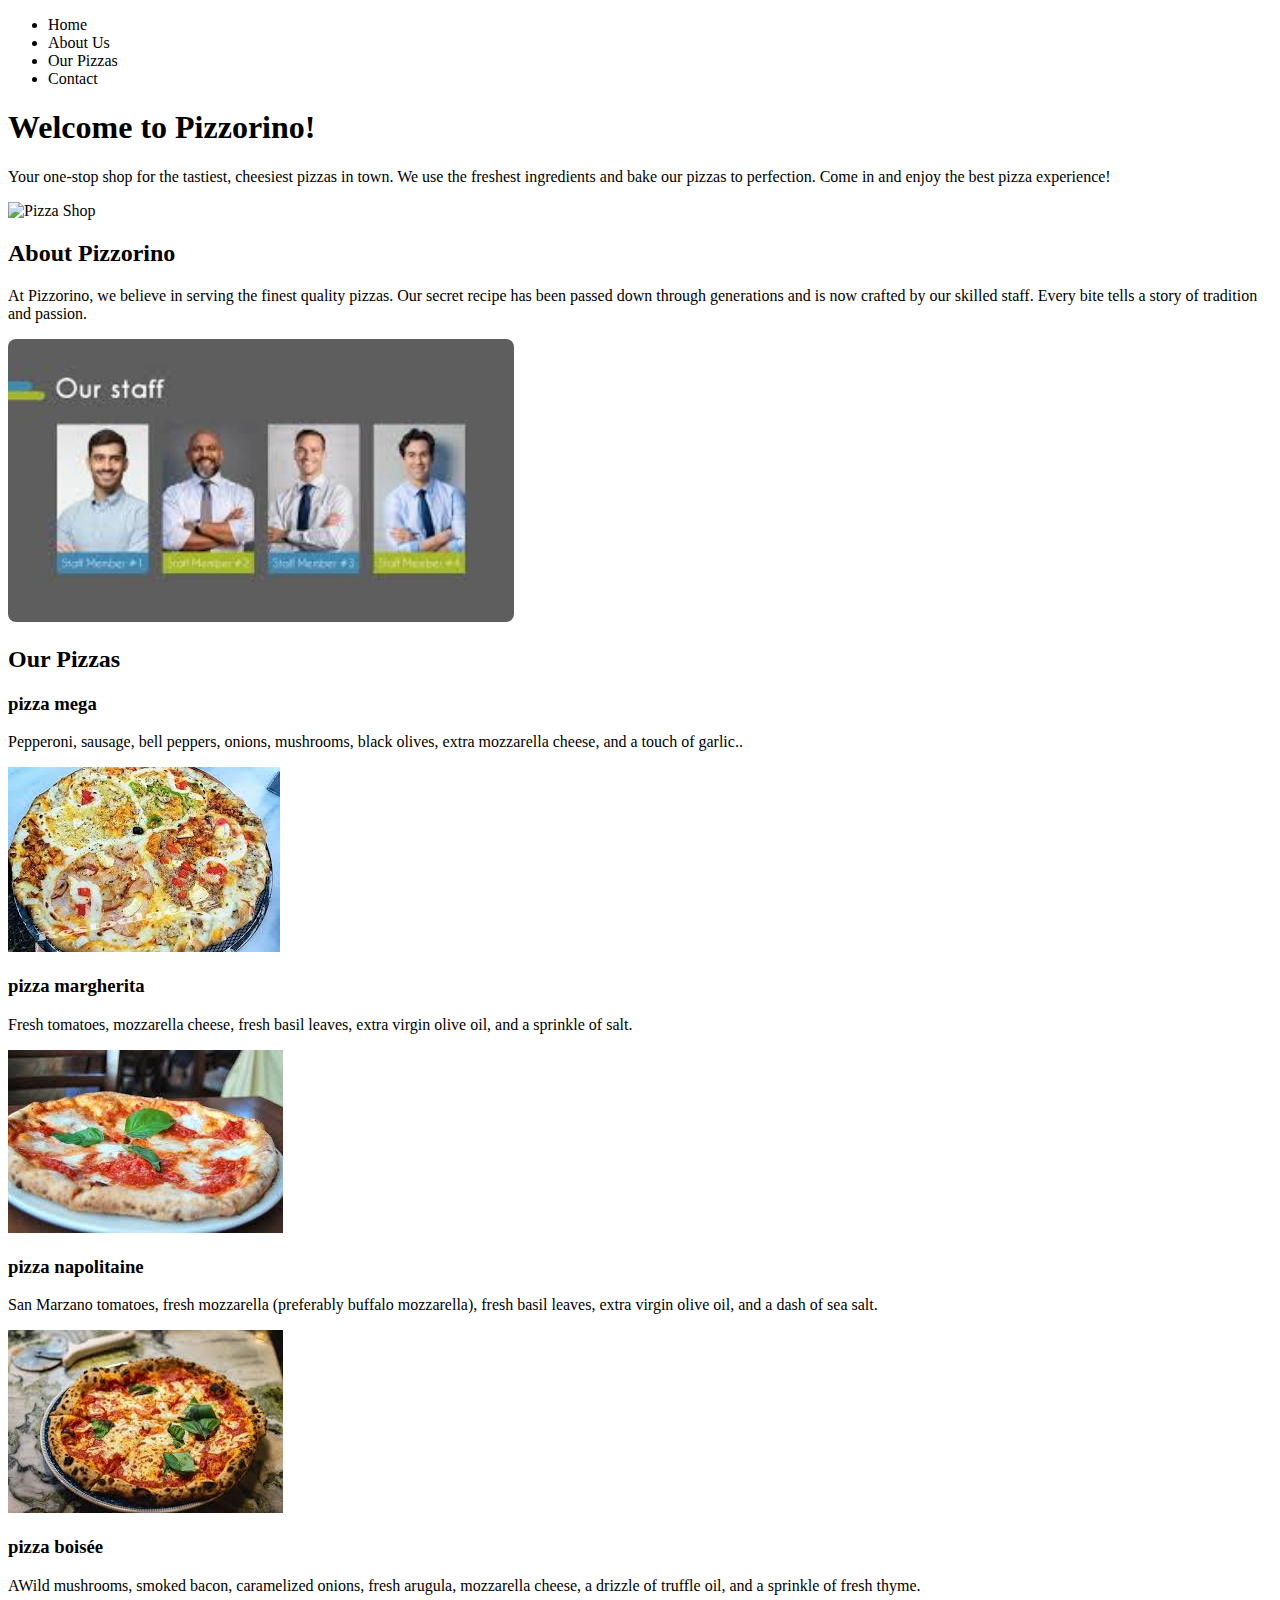
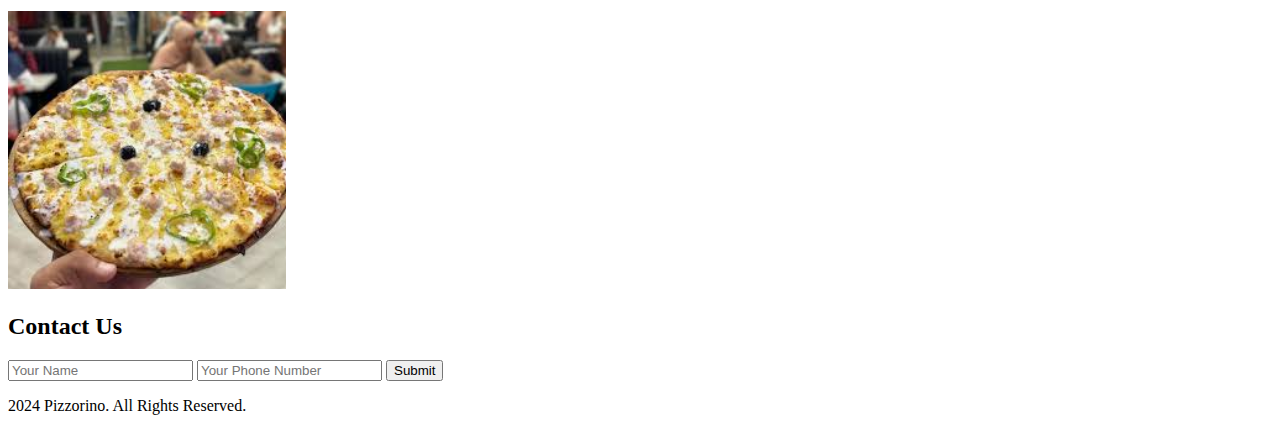
==== test.html @ 044cc95d "test" ====
<!DOCTYPE html>
<html lang="en">
<head>
    <meta charset="UTF-8">
    <meta name="viewport" content="width=device-width, initial-scale=1.0">
    <title>Pizzorino - The Best Pizza in Town</title>
   <link rel="stylesheet"  href="test0.css">
</head>
<body>

    
    <header>
        <nav>
            
            <ul>
                <li>Home</li>
                <li>About Us</li>
                <li>Our Pizzas</li>
                <li>Contact</li>
            </ul>
        </nav>

    </header>
    <section id="home" >
        <div>
            <h1>Welcome to Pizzorino!</h1>
            <p>Your one-stop shop for the tastiest, cheesiest pizzas in town. We use the freshest ingredients and bake our pizzas to perfection. Come in and enjoy the best pizza experience!</p>
        </div>
        <img src="https://cdn.shopify.com/s/files/1/0516/5052/7402/files/real_pizza_from_italy_480x480.jpg?v=1677165222" alt="Pizza Shop">
    </section>

    
    <section id="about">
        <div>
            <h2>About Pizzorino</h2>
            <p>At Pizzorino, we believe in serving the finest quality pizzas. Our secret recipe has been passed down through generations and is now crafted by our skilled staff. Every bite tells a story of tradition and passion.</p>
            <img src="[data-uri]" alt="Our Staff" style="max-width: 100%; border-radius: 8px;" width="40%"  / >
        </div>
    </section>

    
    <section id="recipes">
        <h2>Our Pizzas</h2>
        <div class="recipes">
            <div class="recipe">
                <h3>pizza mega</h3>
                <p>Pepperoni, sausage, bell peppers, onions, mushrooms, black olives, extra mozzarella cheese, and a touch of garlic..</p>
                <img src="[data-uri]"/>
            </div>
            <div class="recipe">
                <h3>pizza margherita</h3>
                <p>Fresh tomatoes, mozzarella cheese, fresh basil leaves, extra virgin olive oil, and a sprinkle of salt.</p>
                <img src="[data-uri]"/>
            </div>
            <div class="recipe">
                <h3>pizza napolitaine</h3>
                <p>San Marzano tomatoes, fresh mozzarella (preferably buffalo mozzarella), fresh basil leaves, extra virgin olive oil, and a dash of sea salt.</p>
                <img src="[data-uri]"/>
            </div>
            <div class="recipe">
                <h3>pizza boisée</h3>
                <p>AWild mushrooms, smoked bacon, caramelized onions, fresh arugula, mozzarella cheese, a drizzle of truffle oil, and a sprinkle of fresh thyme.</p>
                <img src="[data-uri]" width="22%"  />
            </div>
        </div>
    </section>

    
    <section id="contact">
        <h2>Contact Us</h2>
        <form class="contact-form">
            <input type="text"  placeholder="Your Name" required>
            <input type="tel"  placeholder="Your Phone Number" required>
            <button type="submit">Submit</button>
        </form>
    </section>

    
    <footer>
        <p>2024 Pizzorino. All Rights Reserved.</p>
        
        
    </footer>
 
</body>
</html>
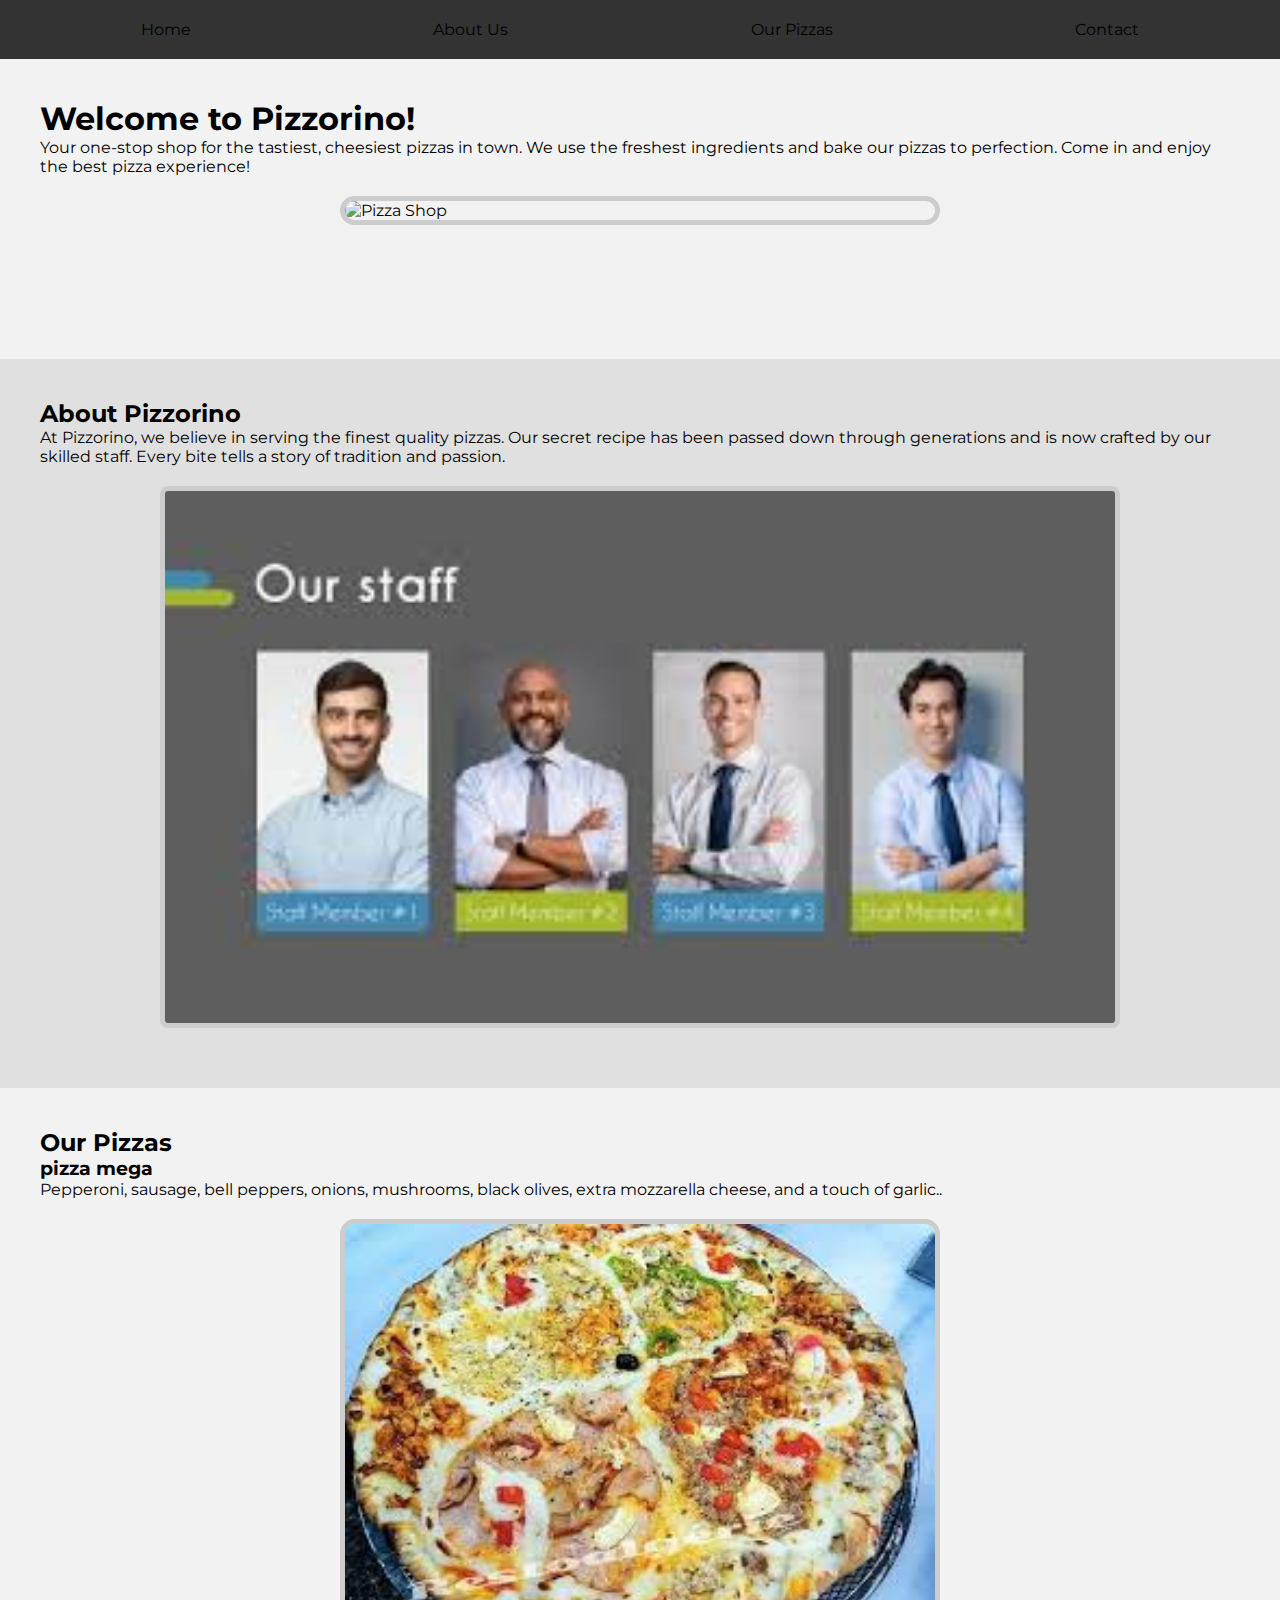
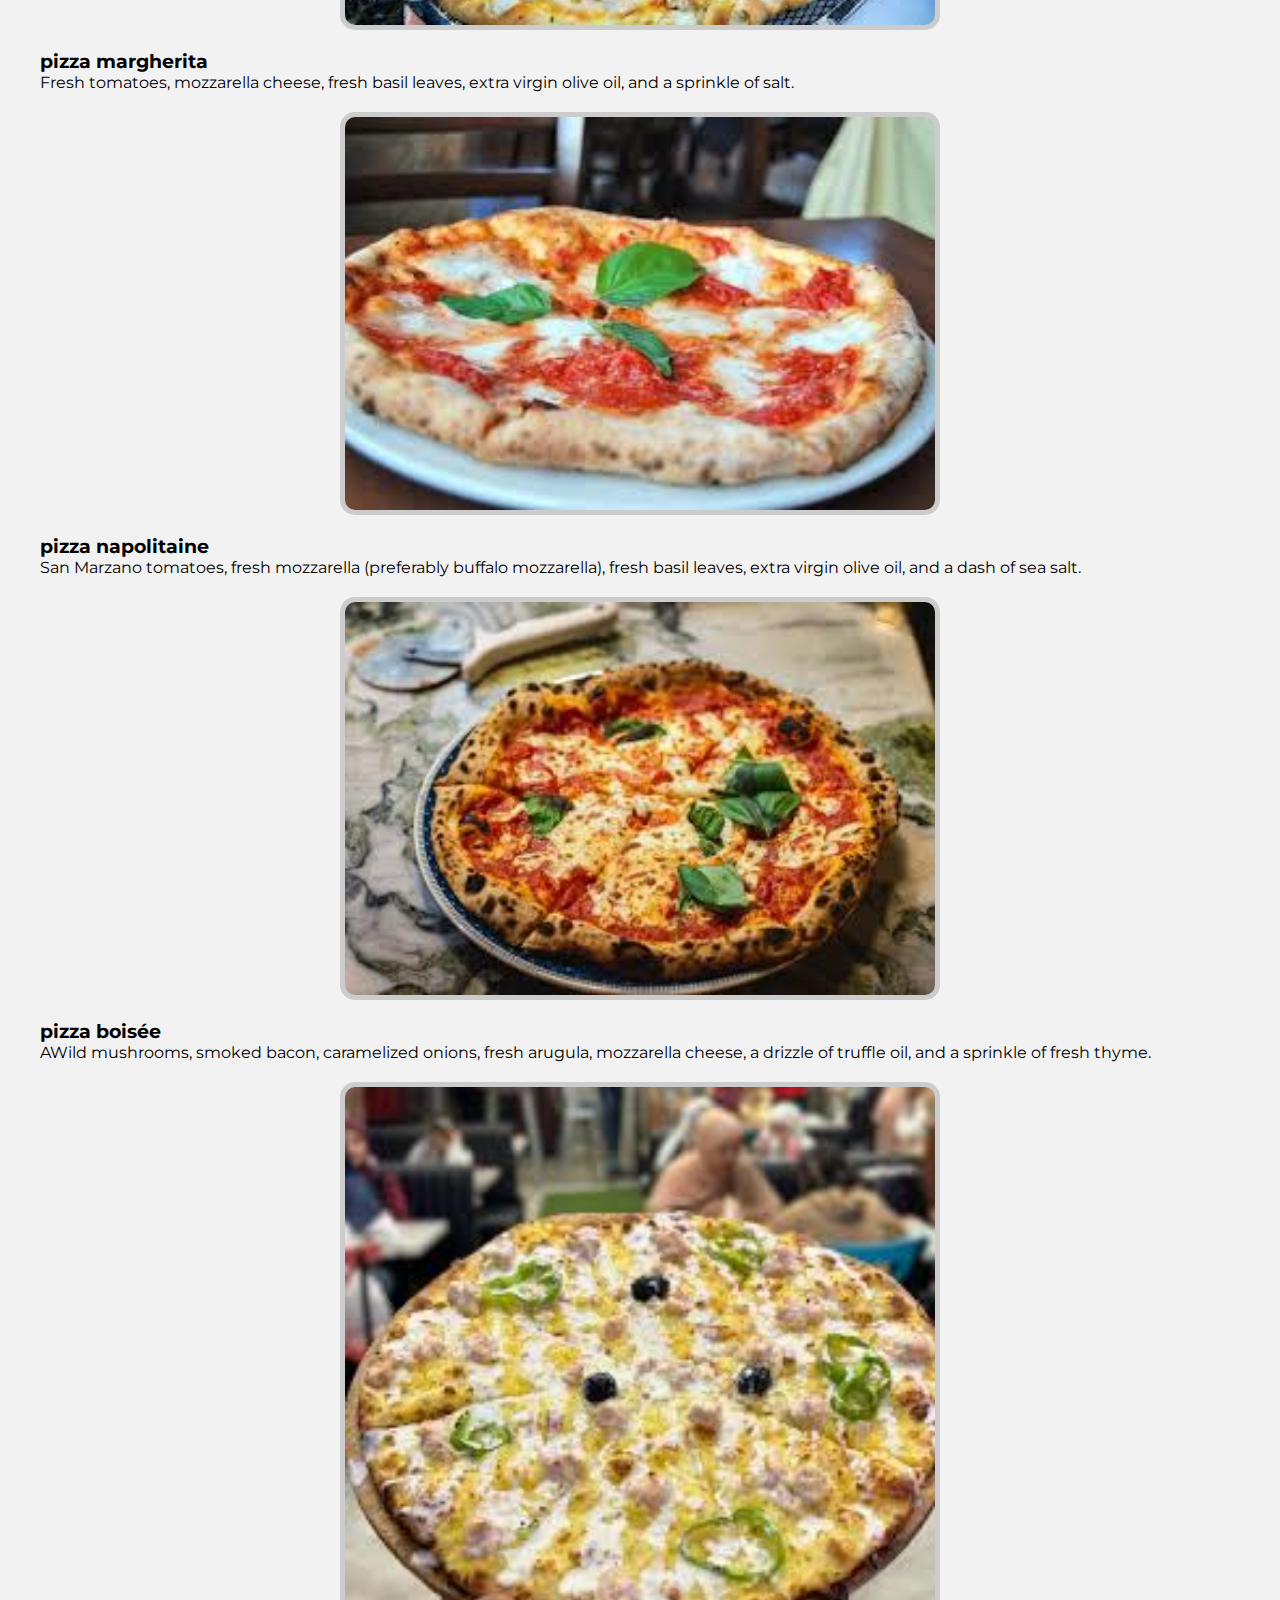
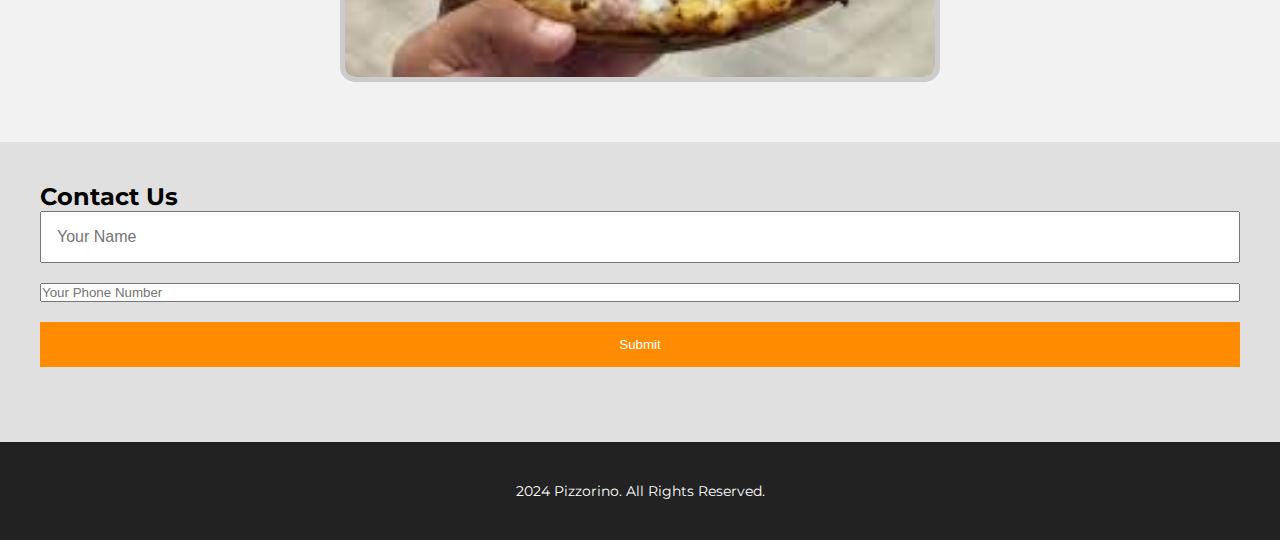
==== commit bd0236b1: "style.css" ====
--- a/test.html
+++ b/test.html
@@ -4,10 +4,134 @@
     <meta charset="UTF-8">
     <meta name="viewport" content="width=device-width, initial-scale=1.0">
     <title>Pizzorino - The Best Pizza in Town</title>
-   <link rel="stylesheet"  href="test0.css">
+
+   <link rel "stylesheet" href"style.css">
+
+   
+    
 </head>
 <body>
-
+<style>  
+    @import url('https://fonts.googleapis.com/css2?family=Montserrat:wght@400;600&display=swap');
+    
+    
+    * {
+      margin: 0;
+      padding: 0;
+      box-sizing: border-box;
+    }
+    
+    body {
+      font-family: 'Montserrat', sans-serif;
+    }
+    
+
+    header {
+      background-color: #333; 
+      padding: 20px;
+    }
+    
+    nav ul {
+      list-style: none;
+      display: flex;
+      justify-content: space-around;
+    }
+    
+    nav ul li {
+      display: inline;
+    }
+    
+    nav ul li a {
+      color: #fff;
+      text-decoration: none;
+      padding: 10px;
+      font-weight: 600;
+    }
+    
+    nav ul li a:hover {
+      background-color: #444;
+      border-radius: 5px;
+    }
+    
+    
+    section:nth-child(odd) {
+      background-color: #f2f2f2; 
+    }
+    
+    section:nth-child(even) {
+      background-color: #e0e0e0; 
+    }
+    
+    section {
+      padding: 40px;
+      min-height: 300px;
+    }
+    
+
+    img {
+      width: 80%; 
+      max-width: 600px; 
+      border: 5px solid #ccc;
+      border-radius: 15px; 
+      display: block;
+      margin: 20px auto;
+    }
+    
+    
+    form {
+      display: flex;
+      flex-direction: column;
+      gap: 20px;
+      width: 100%;
+    }
+    
+    input[type="text"],
+    input[type="email"],
+    textarea {
+      width: 100%;
+      padding: 15px;
+      font-size: 16px;
+    }
+    
+    button {
+      background-color: #ff8c00; 
+      color: #fff;
+      padding: 15px;
+      border: none;
+      cursor: pointer;
+    }
+    
+    button:hover {
+      background-color: #e07b00;
+    }
+    
+    
+    footer {
+      background-color: #222;
+      color: #fff;
+      text-align: center;
+      padding: 40px;
+      position: relative;
+    }
+    
+    footer .footer-links {
+      margin: 20px 0;
+    }
+    
+    footer .footer-links a {
+      color: #ff8c00;
+      margin: 0 15px;
+      text-decoration: none;
+      font-weight: 600;
+    }
+    
+    footer .footer-links a:hover {
+      text-decoration: underline;
+    }
+    
+    footer p {
+      font-size: 14px;
+    }</style>
     
     <header>
         <nav>
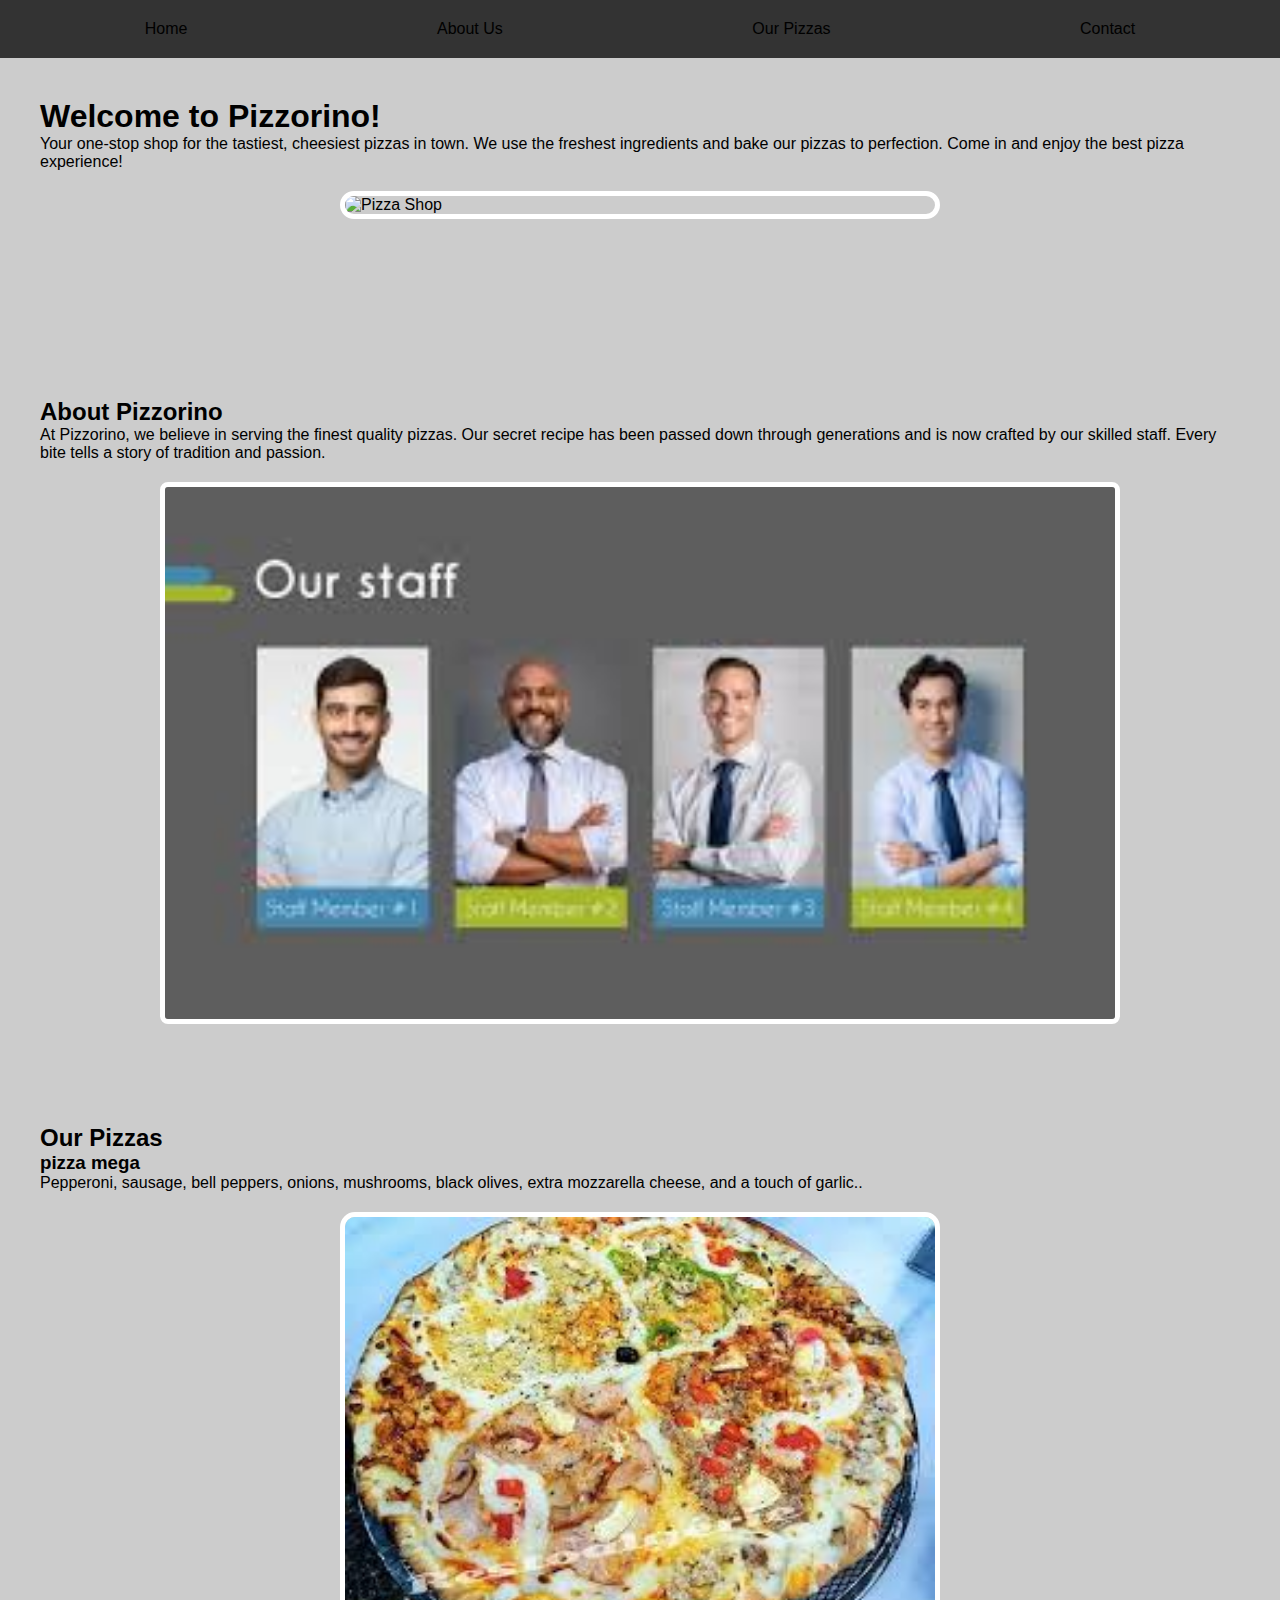
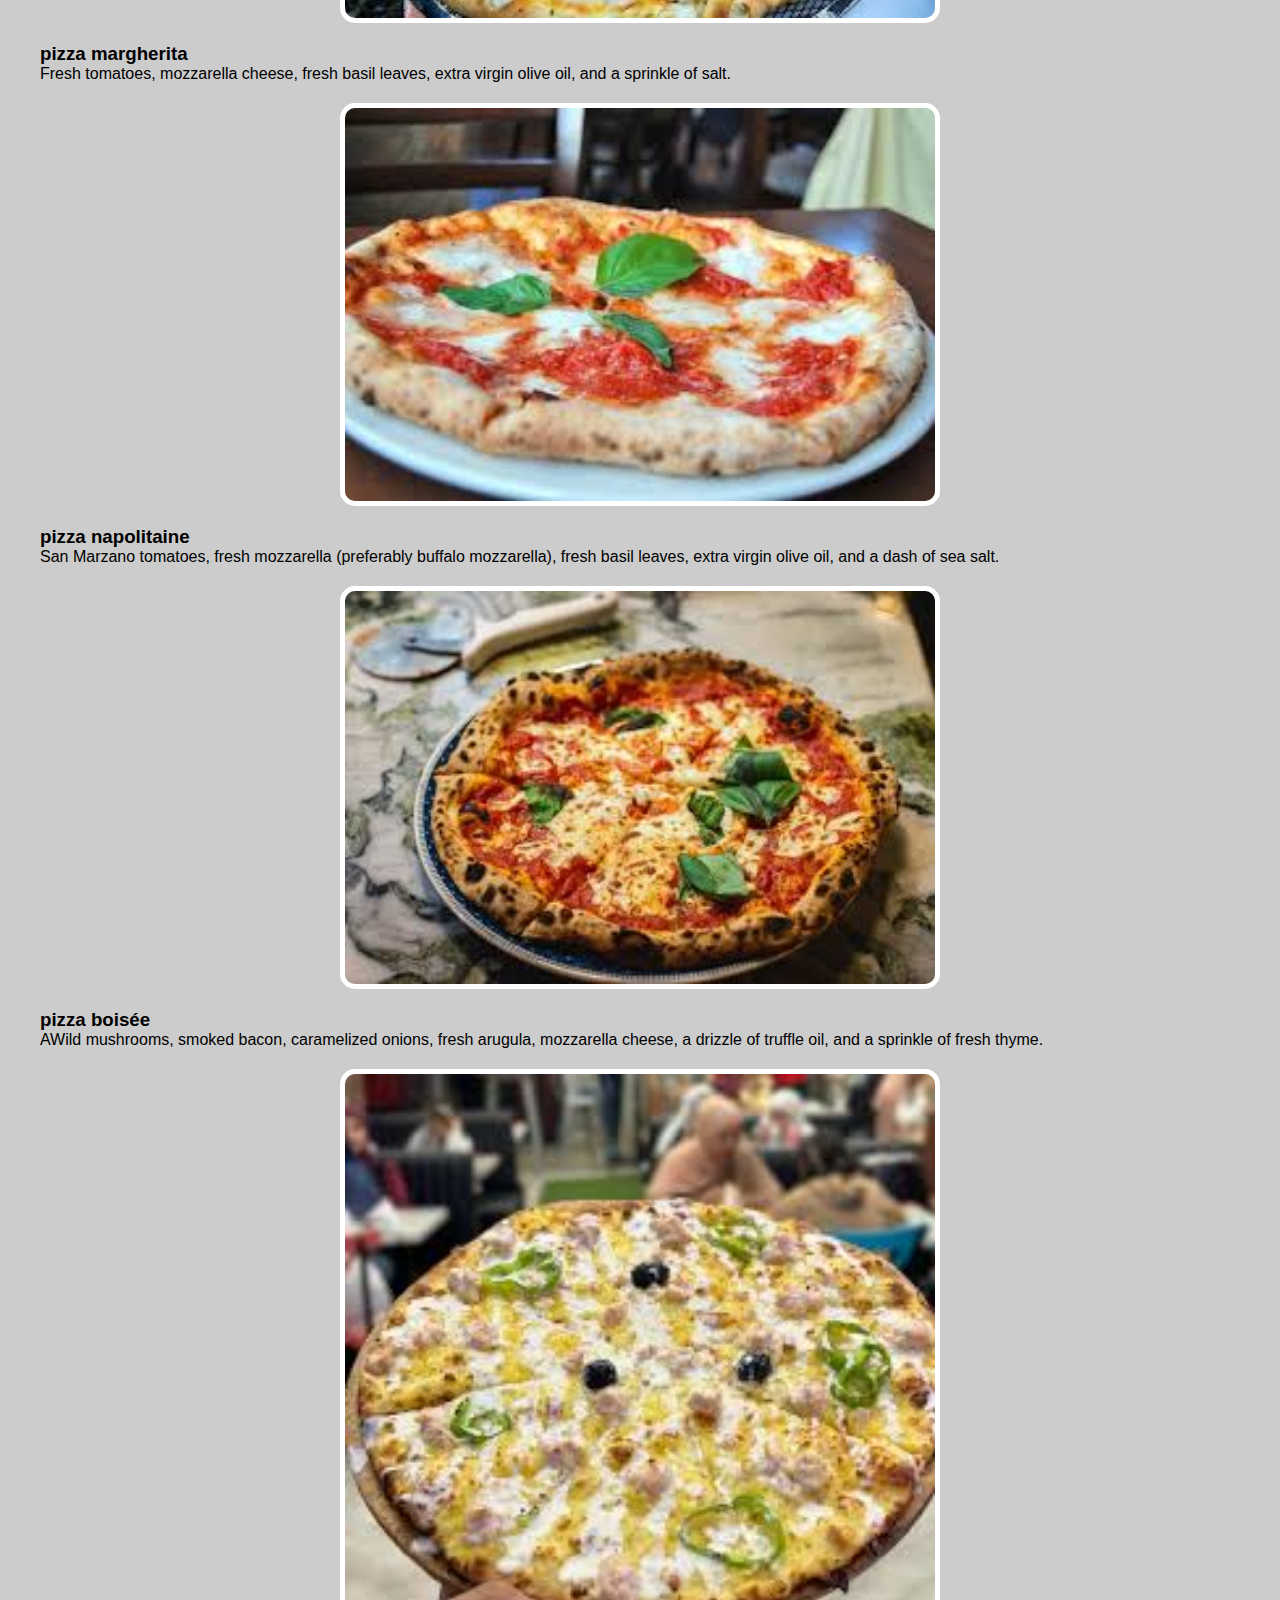
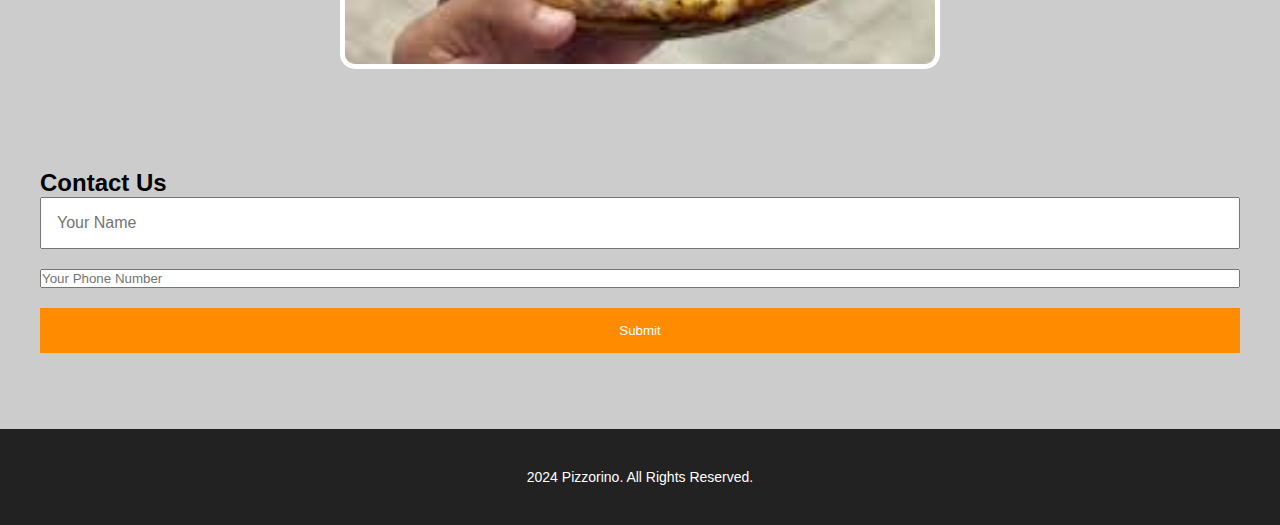
==== commit 0e3e9161: "style0" ====
--- a/test.html
+++ b/test.html
@@ -4,135 +4,13 @@
     <meta charset="UTF-8">
     <meta name="viewport" content="width=device-width, initial-scale=1.0">
     <title>Pizzorino - The Best Pizza in Town</title>
-
-   <link rel "stylesheet" href"style.css">
+<link rel="stylesheet" href="style0.css">
+   
 
    
     
 </head>
 <body>
-<style>  
-    @import url('https://fonts.googleapis.com/css2?family=Montserrat:wght@400;600&display=swap');
-    
-    
-    * {
-      margin: 0;
-      padding: 0;
-      box-sizing: border-box;
-    }
-    
-    body {
-      font-family: 'Montserrat', sans-serif;
-    }
-    
-
-    header {
-      background-color: #333; 
-      padding: 20px;
-    }
-    
-    nav ul {
-      list-style: none;
-      display: flex;
-      justify-content: space-around;
-    }
-    
-    nav ul li {
-      display: inline;
-    }
-    
-    nav ul li a {
-      color: #fff;
-      text-decoration: none;
-      padding: 10px;
-      font-weight: 600;
-    }
-    
-    nav ul li a:hover {
-      background-color: #444;
-      border-radius: 5px;
-    }
-    
-    
-    section:nth-child(odd) {
-      background-color: #f2f2f2; 
-    }
-    
-    section:nth-child(even) {
-      background-color: #e0e0e0; 
-    }
-    
-    section {
-      padding: 40px;
-      min-height: 300px;
-    }
-    
-
-    img {
-      width: 80%; 
-      max-width: 600px; 
-      border: 5px solid #ccc;
-      border-radius: 15px; 
-      display: block;
-      margin: 20px auto;
-    }
-    
-    
-    form {
-      display: flex;
-      flex-direction: column;
-      gap: 20px;
-      width: 100%;
-    }
-    
-    input[type="text"],
-    input[type="email"],
-    textarea {
-      width: 100%;
-      padding: 15px;
-      font-size: 16px;
-    }
-    
-    button {
-      background-color: #ff8c00; 
-      color: #fff;
-      padding: 15px;
-      border: none;
-      cursor: pointer;
-    }
-    
-    button:hover {
-      background-color: #e07b00;
-    }
-    
-    
-    footer {
-      background-color: #222;
-      color: #fff;
-      text-align: center;
-      padding: 40px;
-      position: relative;
-    }
-    
-    footer .footer-links {
-      margin: 20px 0;
-    }
-    
-    footer .footer-links a {
-      color: #ff8c00;
-      margin: 0 15px;
-      text-decoration: none;
-      font-weight: 600;
-    }
-    
-    footer .footer-links a:hover {
-      text-decoration: underline;
-    }
-    
-    footer p {
-      font-size: 14px;
-    }</style>
-    
     <header>
         <nav>
             
--- a/style0.css
+++ b/style0.css
@@ -0,0 +1,112 @@
+
+
+* {
+  margin: 0;
+  padding: 0;
+  box-sizing: border-box;
+}
+
+body {
+  font-family: 'Montserrat', sans-serif;
+}
+
+
+header {
+  background-color: #333; 
+  padding: 20px;
+}
+
+nav ul {
+  list-style: none;
+  display:flex;
+  justify-content:space-around;
+}
+
+nav ul li {
+  display: inline;
+}
+
+
+
+
+
+
+section:nth-child(odd) {
+  background-color: #ccc; 
+}
+
+section:nth-child(even) {
+  background-color: #ccc
+  ; 
+}
+
+section {
+  padding: 40px;
+  min-height: 300px;
+}
+
+
+img {
+  width: 80%; 
+  max-width: 600px; 
+  border: 5px solid #fff; 
+  border-radius: 15px; 
+  display: block;
+  margin: 20px auto;
+}
+
+
+form {
+  display: flex;
+  flex-direction: column;
+  gap: 20px;
+  width: 100%;
+}
+
+input[type="text"],
+input[type="email"],
+textarea {
+  width: 100%;
+  padding: 15px;
+  font-size: 16px;
+}
+
+button {
+  background-color: #ff8c00; 
+  color: #fff;
+  padding: 15px;
+  border: none;
+  cursor: pointer;
+}
+
+button:hover {
+  background-color: #e07b00;
+}
+
+
+footer {
+  background-color: #222;
+  color: #fff;
+  text-align: center;
+  padding: 40px;
+  position: relative;
+}
+
+footer .footer-links {
+  margin: 20px 0;
+}
+
+footer .footer-links a {
+  color: #ff8c00;
+  margin: 0 15px;
+  text-decoration: none;
+  font-weight: 600;
+}
+
+footer .footer-links a:hover {
+  text-decoration: underline;
+}
+
+footer p {
+  font-size: 14px;
+}